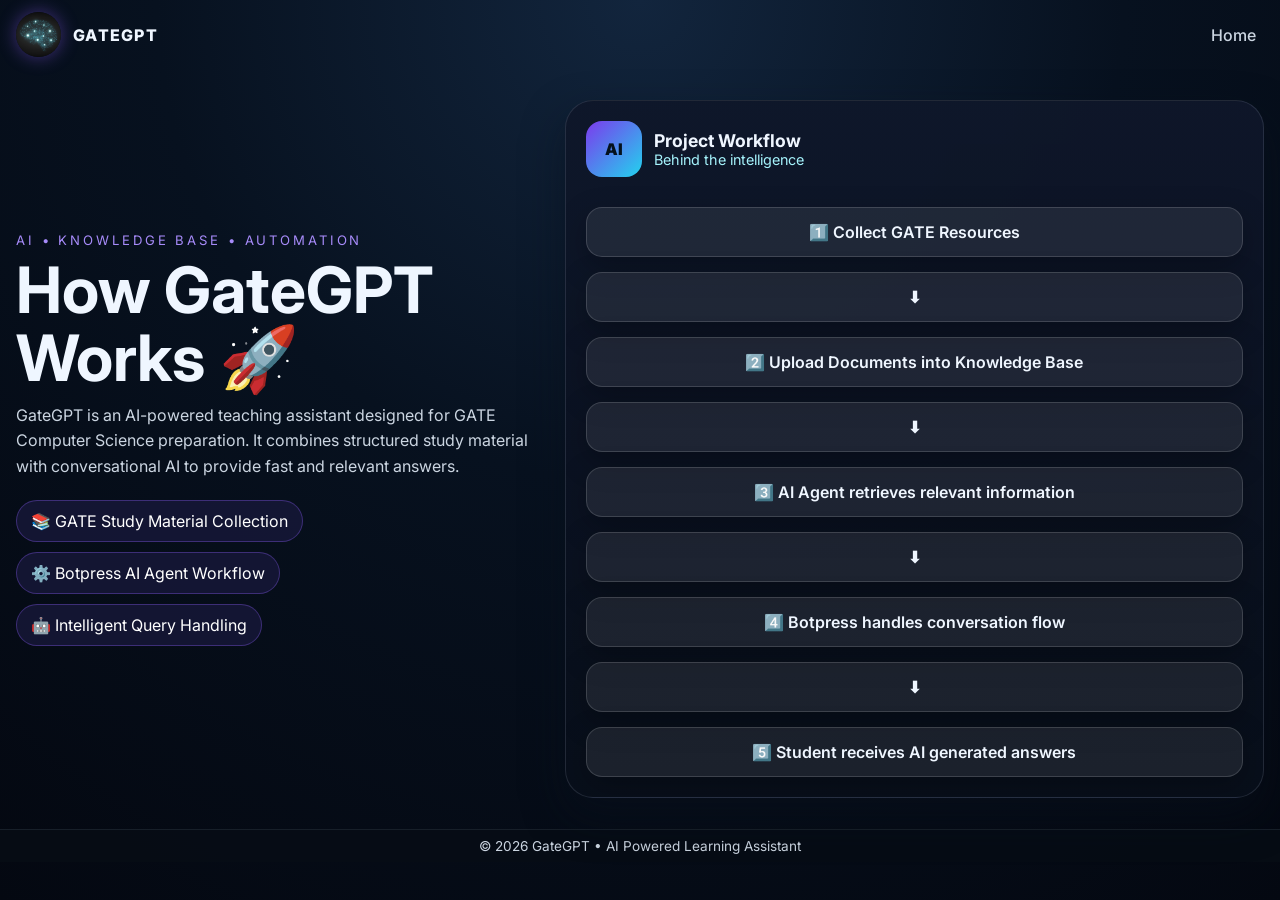
==== about.html @ 9bd3e3a6 "fixing the storage limit bug" ====
<!doctype html>
<html lang="en">
  <head>
    <meta charset="UTF-8" />
    <meta name="viewport" content="width=device-width, initial-scale=1.0" />

    <title>About | GateGPT</title>

    <link rel="preconnect" href="https://fonts.googleapis.com" />
    <link rel="preconnect" href="https://fonts.gstatic.com" crossorigin />

    <link
      href="https://fonts.googleapis.com/css2?family=Inter:wght@400;500;600;700;800&display=swap"
      rel="stylesheet"
    />

    <link rel="stylesheet" href="styles.css" />
  </head>

  <body>
    <div class="page-shell">
      <header class="topbar">
        <a class="brand" href="#" aria-label="GateGPT logo">
          <img src="assets/logo.png" alt="GateGPT Logo" class="brand-logo" />
          <span class="logo-text">GateGPT</span>
        </a>

        <nav class="nav-links">
          <a href="index.html">Home</a>
        </nav>
      </header>

      <main class="hero-card">
        <section class="hero-copy">
          <p class="eyebrow">AI • Knowledge Base • Automation</p>

          <h1>How GateGPT Works 🚀</h1>

          <p class="lead">
            GateGPT is an AI-powered teaching assistant designed for GATE
            Computer Science preparation. It combines structured study material
            with conversational AI to provide fast and relevant answers.
          </p>

          <div class="gate-links">
            <a>📚 GATE Study Material Collection</a>

            <a>⚙️ Botpress AI Agent Workflow</a>

            <a>🤖 Intelligent Query Handling</a>
          </div>
        </section>

        <section class="bot-panel">
          <div class="bot-header">
            <div class="avatar logo-badge">AI</div>

            <div>
              <h2>Project Workflow</h2>

              <p>Behind the intelligence</p>
            </div>
          </div>

          <div class="workflow">
            <div class="workflow-step">1️⃣ Collect GATE Resources</div>

            <div class="workflow-step">⬇</div>

            <div class="workflow-step">
              2️⃣ Upload Documents into Knowledge Base
            </div>

            <div class="workflow-step">⬇</div>

            <div class="workflow-step">
              3️⃣ AI Agent retrieves relevant information
            </div>

            <div class="workflow-step">⬇</div>

            <div class="workflow-step">
              4️⃣ Botpress handles conversation flow
            </div>

            <div class="workflow-step">⬇</div>

            <div class="workflow-step">
              5️⃣ Student receives AI generated answers
            </div>
          </div>
        </section>
      </main>
    </div>

    <footer class="footer">
      <p>© 2026 GateGPT • AI Powered Learning Assistant</p>
    </footer>
  </body>
</html>
---- styles.css ----
:root {
  color-scheme: dark;
  --bg: #07111f;
  --panel: #0d1727;
  --border: rgba(148, 163, 184, 0.18);
  --text: #eff6ff;
  --muted: #cbd5e1;
  --accent: #8b5cf6;
  --accent-2: #22d3ee;
}

* {
  margin: 0;
  padding: 0;
  box-sizing: border-box;
}

html,
body {
  min-height: 100%;
  font-family: "Inter", sans-serif;
  color: var(--text);
  background:
    radial-gradient(circle at top,
      #12253d 0%,
      var(--bg) 45%,
      #040811 100%);
}

body {
  display: flex;
  flex-direction: column;
}

/* ---------- Layout ---------- */

.page-shell {
  width: min(1400px, calc(100% - 32px));
  margin: 0 auto;
  flex: 1;
}

/* ---------- Navbar ---------- */

.topbar {
  display: flex;
  justify-content: space-between;
  align-items: center;
  padding: 12px 0;
}

.brand {
  display: flex;
  align-items: center;
  gap: 10px;
  text-decoration: none;
  color: var(--text);
  font-weight: 800;
  letter-spacing: .08em;
  text-transform: uppercase;
}

.logo-mark,
.logo-badge {
  display: grid;
  place-items: center;
  min-width: 42px;
  height: 42px;
  border-radius: 12px;
  background: linear-gradient(135deg,#7c3aed,#22d3ee);
  color: #04111d;
  font-weight: 900;
}

.nav-links a {
  color: var(--muted);
  text-decoration: none;
  font-weight: 500;
  padding: 8px ;
}

.nav-links a:hover {
  color: rgb(121, 198, 246);
}

/* ---------- Hero ---------- */

.hero-card {
  display: grid;
  grid-template-columns: 0.85fr 1.15fr;
  gap: 32px;
  align-items: center;
  min-height: calc(100vh - 140px);
}

.hero-copy h1 {
  font-size: clamp(2.5rem, 5vw, 4rem);
  line-height: 1.05;
  margin: 8px 0 12px;
}

.eyebrow {
  color: #a78bfa;
  letter-spacing: .22em;
  text-transform: uppercase;
  font-size: .82rem;
}

.lead {
  color: var(--muted);
  line-height: 1.6;
  max-width: 520px;
}

/* ---------- Links ---------- */

.gate-links {
  display: flex;
  flex-wrap: wrap;
  gap: 10px;
  margin: 20px 0;
}

.gate-links a {
  text-decoration: none;
  color: white;
  padding: 10px 14px;
  border-radius: 999px;
  border: 1px solid rgba(139,92,246,.35);
  background: rgba(25,25,62,.72);
  transition: .2s;
}

.gate-links a:hover {
  transform: translateY(-2px);
  border-color: rgba(34,211,238,.55);
}

/* ---------- Chips ---------- */

.chip-row {
  display: flex;
  flex-wrap: wrap;
  gap: 10px;
}

.chip-row span {
  padding: 10px 14px;
  border-radius: 999px;
  border: 1px solid var(--border);
  background: rgba(15,23,42,.65);
  color: #e2e8f0;
  font-size: .9rem;
}

/* ---------- Chatbot ---------- */

.bot-panel {
  position: relative;
  overflow: hidden;

  border-radius: 28px;
  border: 1px solid var(--border);

  background: linear-gradient(
    180deg,
    rgba(15,23,42,.95),
    rgba(8,15,27,.98)
  );

  box-shadow: 0 18px 40px rgba(8,15,27,.5);

  padding: 20px;
}

.webchat-panel {
  height: 78vh;
  min-height: 650px;
  max-height: 900px;

  display: flex;
  flex-direction: column;
}

.bot-header {
  display: flex;
  align-items: center;
  gap: 12px;
  margin-bottom: 12px;
}

.avatar {
  width: 56px;
  height: 56px;
  border-radius: 16px;
  display: grid;
  place-items: center;
}

.bot-header h2 {
  font-size: 1.1rem;
}

.bot-header p {
  color: #a5f3fc;
  font-size: .9rem;
}

.embedded-chat-shell {
  flex: 1;
  border-radius: 18px;
  overflow: hidden;
  border: 1px solid rgba(148,163,184,.16);
  background: rgba(7,12,21,.9);
}

.embedded-chat-shell iframe,
.embedded-chat-shell > div {
  width: 100%;
  height: 100%;
  border: 0;
}

/* ---------- Glow ---------- */

.bot-glow {
  position: absolute;
  width: 180px;
  height: 180px;
  right: -50px;
  bottom: -50px;

  background:
    radial-gradient(
      circle,
      rgba(139,92,246,.2),
      transparent 60%
    );

  filter: blur(8px);
  pointer-events: none;
}

/* ---------- Contact ---------- */

.contact-card {
  margin: 20px 0 10px;
  padding: 12px;

  border-radius: 20px;
  border: 1px solid var(--border);

  background: rgba(15,23,42,.78);
}

.social-links {
  display: flex;
  justify-content: center;
  gap: 12px;
}

.social-links a {
  width: 48px;
  height: 48px;

  display: grid;
  place-items: center;

  border-radius: 12px;
  text-decoration: none;
  color: white;

  border: 1px solid var(--border);

  background: rgba(15,23,42,.9);

  font-size: 1.3rem;

  transition: .2s;
}

.social-links a:hover {
  transform: translateY(-2px);
  border-color: rgba(139,92,246,.5);
}

/* ---------- Footer ---------- */

.footer {
  padding: 8px 12px;
  text-align: center;

  border-top: 1px solid rgba(148,163,184,.12);

  background: rgba(7,12,21,.92);

  color: #cbd5e1;
  font-size: .85rem;
}

/* ---------- Tablet ---------- */

@media (max-width: 1024px) {

  .hero-card {
    grid-template-columns: 1fr;
    gap: 24px;
    min-height: auto;
    padding-bottom: 20px;
  }

  .hero-copy {
    text-align: center;
  }

  .lead {
    margin: 0 auto;
  }

  .gate-links,
  .chip-row {
    justify-content: center;
  }

  .webchat-panel {
    height: 70vh;
    min-height: 600px;
  }
}

/* ---------- Mobile ---------- */

@media (max-width: 640px) {

  .page-shell {
    width: calc(100% - 20px);
  }

  .topbar {
    flex-direction: column;
    gap: 10px;
  }

  .hero-copy h1 {
    font-size: 2.2rem;
  }

  .gate-links a {
    width: 100%;
    text-align: center;
  }

  .webchat-panel {
    height: 75vh;
    min-height: 500px;
  }

  .social-links a {
    width: 44px;
    height: 44px;
  }
}
.brand {
  display: flex;
  align-items: center;
  gap: 12px;
}

.brand-logo {
  width: 45px;
  height: 45px;
  border-radius: 50%;
  object-fit: cover;
  box-shadow: 0 0 18px rgba(139, 92, 246, 0.45);
}
.workflow{
  margin-top:30px;
  display:flex;
  flex-direction:column;
  gap:15px;
}


.workflow-step{

background:
rgba(255,255,255,0.08);

border:
1px solid rgba(255,255,255,0.15);

padding:14px 18px;

border-radius:16px;

font-weight:600;

text-align:center;

box-shadow:
0 10px 30px rgba(0,0,0,.25);

}
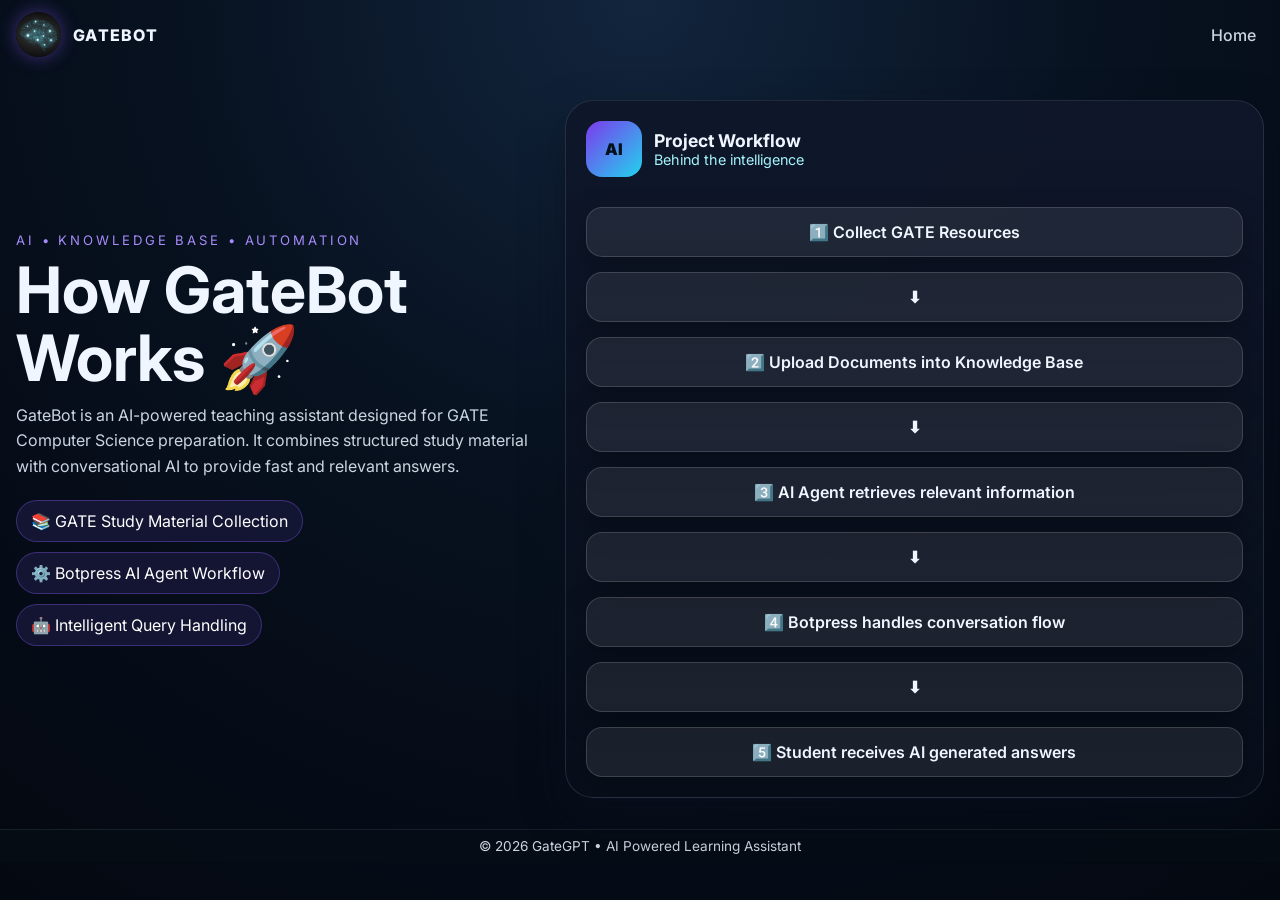
==== commit 0c067474: "fixing the name" ====
--- a/about.html
+++ b/about.html
@@ -20,9 +20,9 @@
   <body>
     <div class="page-shell">
       <header class="topbar">
-        <a class="brand" href="#" aria-label="GateGPT logo">
-          <img src="assets/logo.png" alt="GateGPT Logo" class="brand-logo" />
-          <span class="logo-text">GateGPT</span>
+        <a class="brand" href="#" aria-label="GateBot logo">
+          <img src="assets/logo.png" alt="GateBot Logo" class="brand-logo" />
+          <span class="logo-text">GateBot</span>
         </a>
 
         <nav class="nav-links">
@@ -34,10 +34,10 @@
         <section class="hero-copy">
           <p class="eyebrow">AI • Knowledge Base • Automation</p>
 
-          <h1>How GateGPT Works 🚀</h1>
+          <h1>How GateBot Works 🚀</h1>
 
           <p class="lead">
-            GateGPT is an AI-powered teaching assistant designed for GATE
+            GateBot is an AI-powered teaching assistant designed for GATE
             Computer Science preparation. It combines structured study material
             with conversational AI to provide fast and relevant answers.
           </p>
